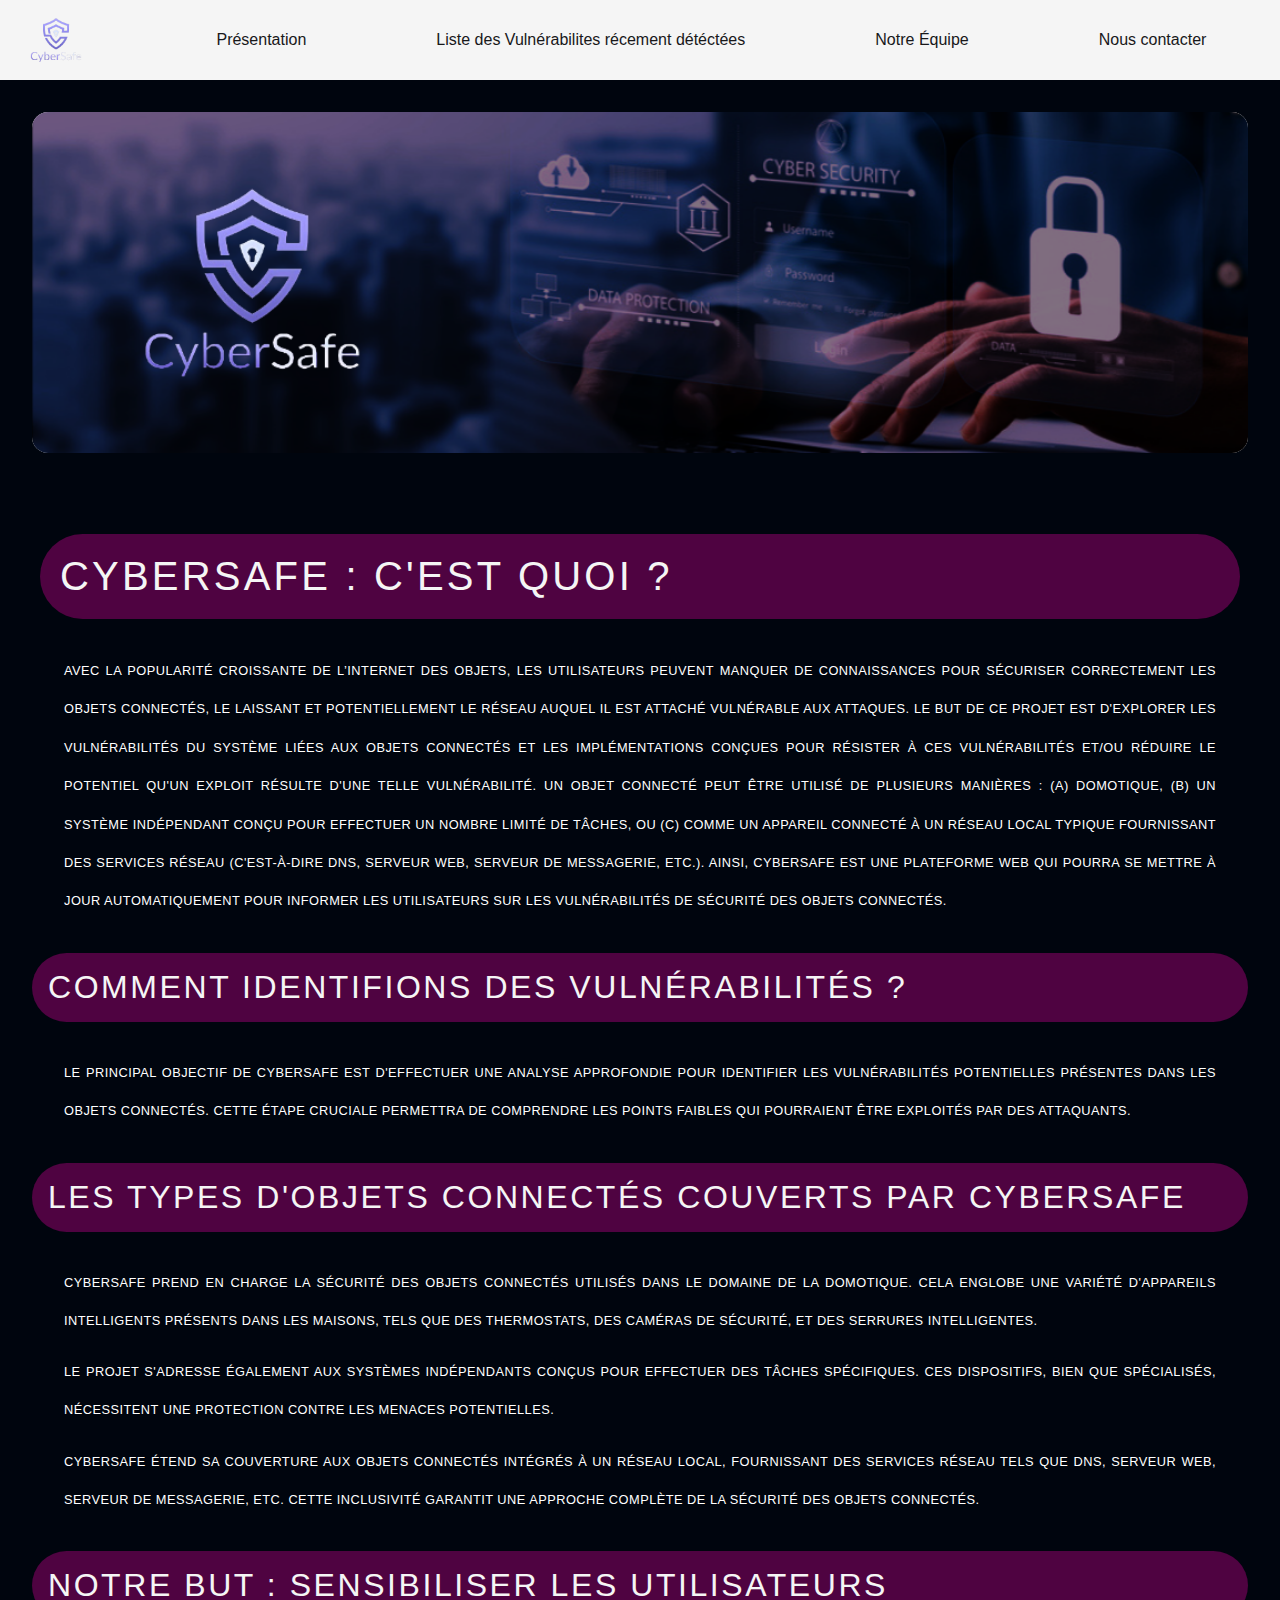
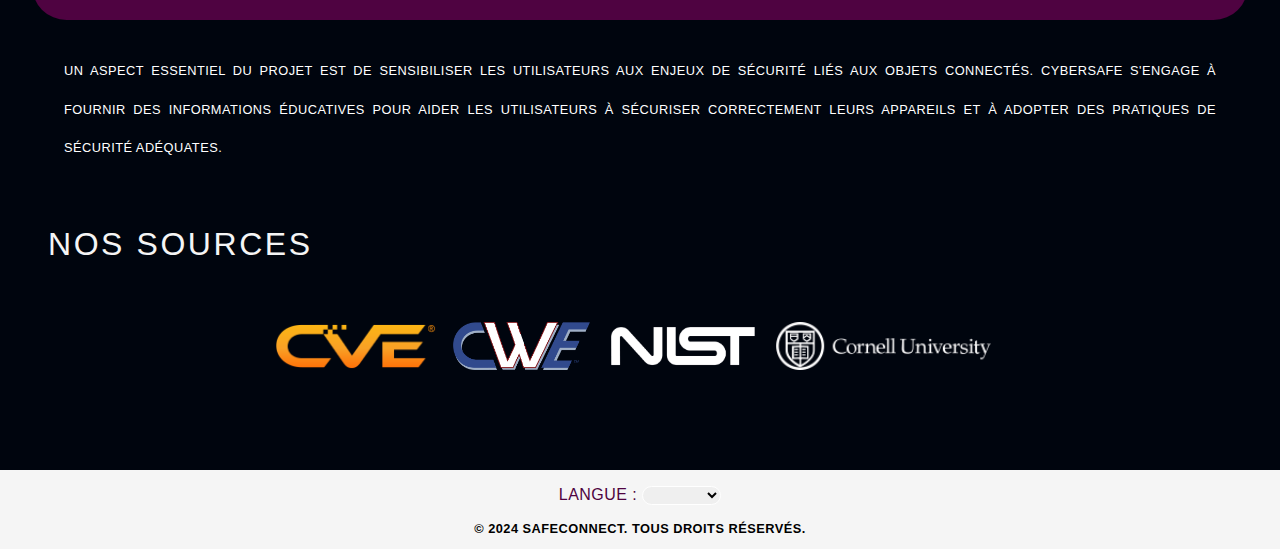
==== index.html @ c070fced "suppresion css inutile et MAJ css et paragraphes tab" ====
<!DOCTYPE html>
<html lang="en">
<head>
    <meta charset="UTF-8">
    <meta name="viewport" content="width=device-width, initial-scale=1.0">
    <link rel="stylesheet" href="index.css">
    <link rel="stylesheet" href="https://cdnjs.cloudflare.com/ajax/libs/font-awesome/4.7.0/css/font-awesome.min.css">
    <link rel="icon" href="Photos/logo.png" type="image/png">
    <title>CyberSafe</title>
</head>
<body>
    <div class="up">
        <div class="menu">
            <img src="Photos/logo.png" alt="Logo">
            <button onclick="toggleTeamInfo('presentation')"><span class="text">Présentation</span><span>Presentation</span></button>
            <button onclick="toggleTeamInfo('tableau')"><span class="text">Liste des Vulnérabilites récement détéctées</span><span>Liste des Vulnérabilites récement détéctées</span></button>
            <button onclick="toggleTeamInfo('teamInfo')"><span class="text">Notre Équipe</span><span>Notre Équipe</span></button>
            <button onclick="toggleTeamInfo('contact')"><span class="text">Nous contacter</span><span>Nous contacter</span></button>
        </div>
        <div class="logo">
            <img src="Photos/head.png" alt="Logo">
        </div>
    </div>
    <div class="center">
        <div id="presentation" class="presentation-container">
            <!-- Affichage de la page principale presentant le projet -->
        </div>
        <div id="tableau" class="tableau-container">
            <table id="vulnerabilityTable"></table>
            <!-- Affichage de notre tableau -->
            <script src="js/recupData.js"></script>
        </div>
        <div id="teamInfo" class="team-info-container">
            <!-- Affichage de notre equipe -->
        </div>
        <div id="contact" class="contact-container">
            <!-- Affichage de notre equipe -->
        </div>
    </div>
    <div class="down">
        <div class="language">
            <label for="selectLanguage">Langue :</label>
            <select id="selectLanguage" onchange="selectLanguage()">
                <option value="FR" selected>French</option>
                <option value="EN">English</option>
                <option value="SP">Spanish</option>
                <option value="DE">German</option>
                <option value="CS">Czech</option>
                <option value="DA">Danish</option>
                <option value="NL">Dutch</option>
                <option value="ET">Estonian</option>
                <option value="BG">Bulgarian</option>
                <option value="RU">Russian</option>
                <option value="SV">Swedish</option>
                <option value="KO">Korean</option>
                <option value="ZH">Chinese</option>
                <option value="UK">Ukrainian</option>
            </select>
        </div>
        <p><strong>&copy; 2024 SafeConnect. Tous droits réservés.</p>
    </div>
    <script src="js/index.js"></script>
</body>
</html>
---- index.css ----
body {
    margin: 0;
    padding: 0;
    font-family: 'Arial', sans-serif;
    display: flex;
    flex-direction: column;
    justify-content: flex-start;
    align-items: center;
    min-height: 100vh;
    height: 100%;
    background-color: rgb(0, 5, 14);
    letter-spacing: 0.03em;
    text-transform: uppercase;
    width: 100%;
}

html{
    animation: fadeIn 1.5s ease-in-out forwards;
    width: 100%;
}

.bold-text {
    font-weight: bold;
}

button {
    padding: 0.6em 0.6em;
    font-size: 1em;
    cursor: pointer;
    background-color: #4f0341;
    color: #fff;
    border: none;
    border-radius: 5px;
    transition: background-color 0.3s ease;
    margin-left: 1em;
}

button:hover {
    background-color: #4f0341;
    color: white;
    border-radius: 0;
}

button:active {
    background-color: #4CAF50;
    color: white;
}

@keyframes fadeIn {
    from {
        opacity: 0;
    }
    to {
        opacity: 1;
    }
}

@keyframes glisse {
    from {
        left: -15em;
    }
    to {
        left: 0;
    }
}

.fade-in {
    animation: fadeIn 1s ease-out forwards;
}

.center {
    margin-top: 1em;
    margin-bottom: 3em; 
}
.up, .center, .down {
    text-align: center;
    width: 100%;
}

.down{
    background-color: whitesmoke;
    
}

.down > p {
    font-size: 0.8em;
    color: black;
}

.language{
    margin-top: 1em;
    margin-bottom: 1em;
    color: #4f0341;
}

.language select{
    border-radius: 1em;
    font-family: 0.5em;
    border-color: white;
    

}

.language select:hover{
    border-radius: 1em;
    font-family: 0.5em;
    border-color: #4f0341;

}

.logo >img{
    margin: 2em 1em 2em 1em;
    background-color: whitesmoke;
    border-radius: 1rem;
    width: 100%;
}

.logo{
    margin-left: 1em;
    margin-right: 1em;
    display: flex;
    align-items:center;
    justify-content: space-between;
    border-radius: 1em;
}

@media screen and (max-width: 900px) {

    body{
        justify-content: center;
    }

    .up{
        display: flex;
        flex-direction: column;
        align-items: center;
        margin-bottom: 2em;
    }

    .logo >img{
        margin: 1em 0 2em 0;
        background-color: whitesmoke;
        border-radius: 1rem;
        width: 100%;
    }

    .logo{margin: 0}


    .down > p {
        font-size: 0.5em;
        color: black;
    }

    .language{
        font-size: 0.5em;
    }
}


/*---------------------------------------------- PRESENTATION ----------------------------------------------------------------------*/

.presentation-container{
    margin-bottom: 3em;
}

.presentation-container > h2,h3 {
    background-color: #4f0341;
    border-radius: 1.5em;
    padding: 0.5em;
    margin-right: 1em;
    font-size: 2.5em;
    letter-spacing: 0.08em;
    font-weight: 100;
    margin-left: 1em;
    color: whitesmoke;
    text-align: left; 
}

.presentation-container > h3 {
    font-size: 2em;
}

.presentation-container > h4 {
    border-radius: 1.5em;
    padding: 0.5em;
    margin-right: 1em;
    font-size: 2em;
    letter-spacing: 0.08em;
    font-weight: 100;
    margin-left: 1em;
    color: whitesmoke;
    text-align: left; 
}

.presentation-container > img {
    height: 3em;
    width: auto;
    margin-right: 1em;
}

.presentation-container > p {
    margin-left: 5em;
    margin-right: 5em;
    text-align: justify; 
    line-height: 3;
}

p {
    font-size: 0.8em;
    color: white;
}

@media screen and (max-width: 900px) {
    .contact-text{
        display:flex;
        flex-direction: column;
    }

    .presentation-container > h2 {
        padding: 0.7em;
        font-size: 1.5em;
    }

    .presentation-container > h3 {
        padding: 0.7em;
        font-size: 1.1em;
    }

    .presentation-container > h4 {
        padding: 0.7em;
        font-size: 0.8em;
        background-color: #4f0341;
        border-radius: 1.5em;
    }

    .presentation-container > img {
        height: 1.5em;
        width: auto;
        margin-right: 1em;
        margin-bottom: 1em;
    }

    p {
        font-size: 0.5em;
        color: white;
    }

    .team-info-container > h2 {
        font-size: 0.5em;
    }

}

/*------------------------------------------------------------- MENU ------------------------------------------------------------------*/

.menu{
    background: whitesmoke;
    display: flex;
    align-items:center;
    justify-content: space-between;
    padding-left: 1em;
    padding-right: 4em;
}

.menu >img {
    height: 5em;
}

.menu > button {
    position: relative;
    overflow: hidden;
    color: #18181a;
    cursor: pointer;
    background: whitesmoke;
    user-select: none;
    -webkit-user-select: none;
    touch-action: manipulation;
    height: 5em;
    border-radius: 0;
  }
  
  .menu > button span:first-child {
    position: relative;
    transition: color 600ms cubic-bezier(0.48, 0, 0.12, 1);
    z-index: 10;
  }
  
  .menu > button span:last-child {
    color: whitesmoke;
    display: block;
    position: absolute;
    bottom: 0;
    transition: all 500ms cubic-bezier(0.48, 0, 0.12, 1);
    z-index: 100;
    opacity: 0;
    top: 50%;
    left: 50%;
    transform: translateY(225%) translateX(-50%);
  }
  
  .menu > button:hover {
      background-color: whitesmoke;
      color: black;
  }
  .menu > button:after {
    content: "";
    position: absolute;
    bottom: -50%;
    left: 0;
    width: 100%;
    height: 5em;
    background-color: #4f0341;
    color: whitesmoke;
    transform-origin: bottom center;
    transition: transform 600ms cubic-bezier(0.48, 0, 0.12, 1);
    transform: skewY(9.3deg) scaleY(0);
    z-index: 50;
  }
  
  .menu > button:hover:after {
    transform-origin: bottom center;
    transform: skewY(9.3deg) scaleY(2);
  }
  
  .menu > button:hover span:last-child {
    transform: translateX(-50%) translateY(-25%);
    opacity: 1;
    transition: all 900ms cubic-bezier(0.48, 0, 0.12, 1);
}

@media screen and (max-width: 900px) {
    .menu {
        display: flex;
        flex-direction: column;
        align-items: center;
        padding-left: 0;
        padding-right: 0;
        padding-bottom: 1em;
        text-align: center;
        width: 100%;
        padding-bottom: 0.5em;
    }

    .menu > button {
        padding-left: 0;
        padding-right: 0;
        width: 100%;
        margin-left: 0;
    }
}

/*----------------------------------------- NOTRE EQUIPE ------------------------------------------------------*/

.membres-team-info {
    display: flex;
    flex-wrap: wrap;
    width: 100%;
    margin-left: 2em;
    margin-right: 2em;
  }

  .team-info-container {
    display: flex;
    flex-direction: column;
    justify-content: flex-start;
    align-items: center;
    width: 100%;
  }

  .team-info-container > h2 {
    font-size: 2.5em;
    letter-spacing: 0.08em;
    font-weight: 100;
    color: whitesmoke;
    text-align: left; 
}

  .team-info {
    display: flex;
    margin-left: 0.5em;
    margin-right: 0.5em;
    margin-top: 3em;
    flex-direction: column;
    align-items: center;
    text-align: center;
    position: relative;
    background-color: #4f0341;
    padding : 1em;
    border-radius: 1em;
    min-width: 25%;
    width: 30%;
  }

  .team-info:nth-child(even) {
    background-color: rgb(0, 5, 50); /* Couleur de fond pour les éléments pairs */
  }

  .team-info > a {
    margin-top: 1em;
    margin-bottom: 1em;
  }

  .team-info img {
    width: 6em;
    height: 6em; 
    border-radius: 50%;
    margin-top: 1em;
    margin-bottom: 0.5em;
    box-shadow: 0 0 0 0.5em #4f0341, 0 0 0 0.6em whitesmoke;
  }
  .team-info:nth-child(even) img {
    box-shadow: 0 0 0 0.5em rgb(0, 5, 50), 0 0 0 0.6em whitesmoke;
  }

  .team-info-text {
    margin: 0 1em 1em 1em;
    color: white;
    width: 100%;
  }

  .fa {
    margin: 0 5px;
  }

  .networks i {
    font-size: 2em;
    color:whitesmoke;
}

@media screen and (max-width: 900px) {
    .membres-team-info {
        margin: 0;
        align-items: center;
        width: 100%;
    }

    .team-info{
        width: 40%;
        padding: 0.5em;
    }

    .team-info-container > h2 {
        font-size: 1.5em;
    }
    .team-info-text > h4 {
        font-size: 0.7em;
    }

    .team-info img {
        width: 3em;
        height: 3em; 
        box-shadow: 0 0 0 0.3em #4f0341, 0 0 0 0.4em whitesmoke;
      }
    
    .team-info:nth-child(even) img {
        box-shadow: 0 0 0 0.3em rgb(0, 5, 50), 0 0 0 0.4em whitesmoke;
    }

    .networks i {
        font-size: 1em;
    }

}

/*-------------------------------------- TABLEAU --------------------------------------------------*/


.tableContainer{
    top :0;
    display: flex;
    justify-content: space-between;
    border-radius: 1em;
    
    width: 100%;
    margin-bottom: 5em;
}

.tableau-container > label{
    color: whitesmoke;
}

.vulnerabilityTable {
    max-height: 100%;
    padding: 1em;
    overflow-x:auto;
    margin-right: 4em;
}

table {
    border-collapse: collapse;
}

.research{
    color:whitesmoke;
}

thead{
    width: 50%;
}
table, td {
    width: 100%;
    border-radius: 0.3em;
    padding: 25px 30px;
    height: 1em;
    top:0;
    border-collapse: collapse;
}

td {
    padding: 1em;
}

tr{
    color:black;
    box-shadow: 0px 0px 9px 0px rgba(0,0,0,0.1);
    background-color: #ffffff;
    flex-basis: 10%;
    font-size: 0.7em;
}

tr:nth-child(even){background-color: #f2f2f2}

tr:hover {background-color: #4f0341;color: whitesmoke;}

tr:first-child {
    background-color: rgb(0, 5, 50);
    font-size: 1em;
    color: white;
}

input{
    padding: 1em; border: 2px solid #ccc; border-radius: 1em; width: 15em; height: 0.4em;
}

.info {
    display: flex;
    flex-direction: column;
    align-items: center;
    gap:0.5em;
    margin: 2em 2em 2em 2em;
    background-color: #4f0341;
    padding: 1em;
    border-radius: 1em;
    transition: background-color 0.5s ease;
}

.info:hover{
    background-color: #4CAF50;
}

.info i {
    font-size: 3em;
    color: white;
}
.info > i {
    display: flex;
    flex-direction: row;
    cursor: pointer;
}

.info p {
    color: white;
    margin: 0;
}


/*---------------------------------------- NOUS CONTACTER -----------------------------------------------------------*/

.contact-container{
    display: flex;
    flex-direction: column;
    align-items: center;
    width: 100%;
}

.contact-container > h2 {
    font-size: 2em;
    font-style: italic;
    color: whitesmoke;
}

.contact-text{
    display: flex;
}

@media screen and (max-width: 900px) {
    .contact-container{
        margin: 0;
    }
    .contact-container > h2 {
        font-size: 1em;
        margin-left: 2em;
        margin-right: 2em;
    }
    .contact-text{
        display: flex;
        flex-wrap:wrap;
        flex-direction: row;
        align-items: center;
    }

    .info {
        margin:0.5em 0.5em 0.5em 0.5em;
        padding: 0.6em;
        gap: 0.1em;
    }
    .info i {
        font-size: 2em;
    }
}


.menu3 {
    position: relative;
    bottom: 0;
    width: 15em; 
    height: auto;
    background-color: rgb(0, 5, 50);
    border-radius: 1em;
    animation: glisse 1s ease-out forwards;
}



.menu3 ul {
    list-style: none;
    padding: 1em;
    overflow: visible;
    width: 12em; 
}

.menu3 ul li {
    margin-bottom: 0.5em;
    border: 1px solid #ccc;
    border-radius: 1em;
    background-color: #4f0341;
}

.menu3 ul li a {
    display: block;
    color: white; 
    text-decoration: none;
    padding: 1em;
}

.menu3 ul li a:hover {
    background-color: #4CAF50;
    cursor: text;
    border-radius: 1em;
}
.submenu3 {
    display: none;
    position: absolute;
    top: 0;
    left: 12em;
    background-color: rgb(0, 5, 50);
    border-radius: 1em;
    z-index: 9999;
    animation: fadeIn 0.4s ease-out forwards;
}

.submenu3 > .menu3 ul {
    background-color: red;
}


.submenu3 li {
    padding: 1em;
    color: white;
}

.menu3 li {
    position: relative;
}

.menu3 li:hover .submenu3 {
    display: block;
}

.submenu3 li:hover {
    background-color: #4CAF50; 
    cursor: pointer;
}
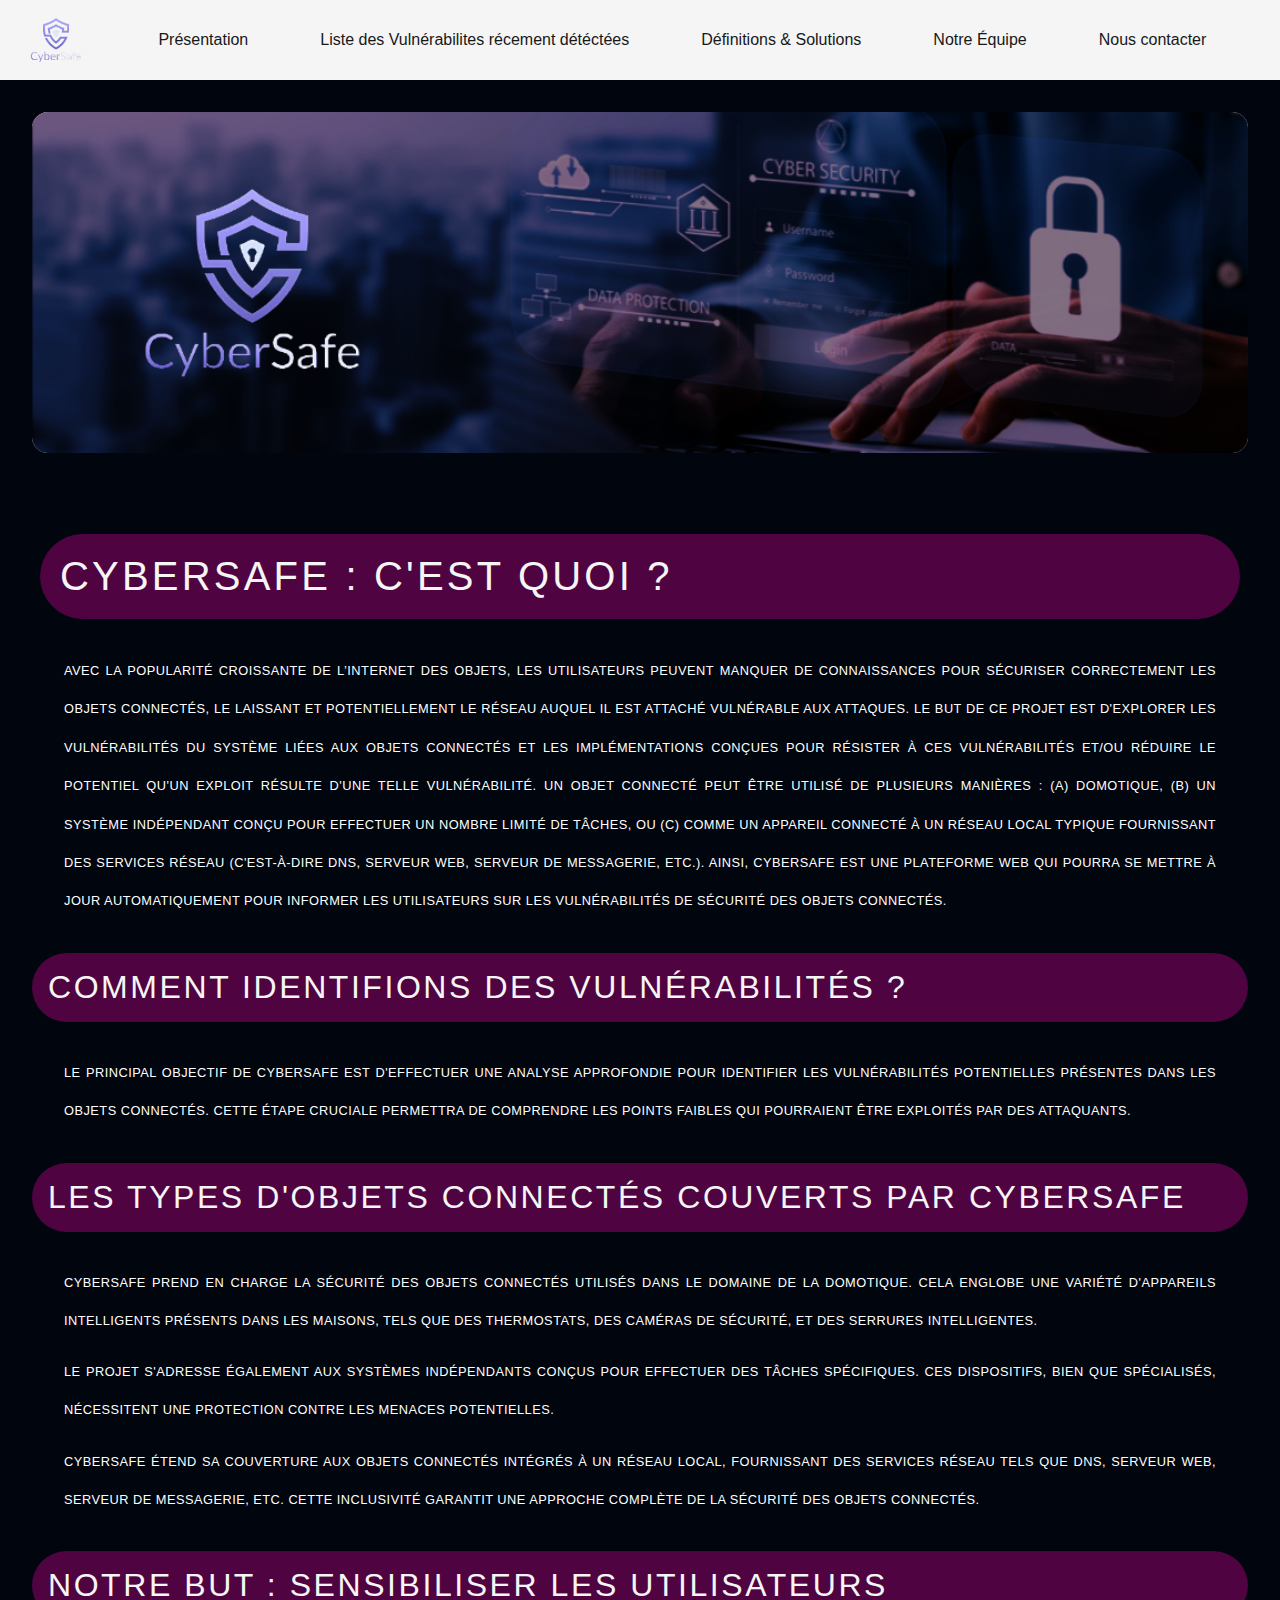
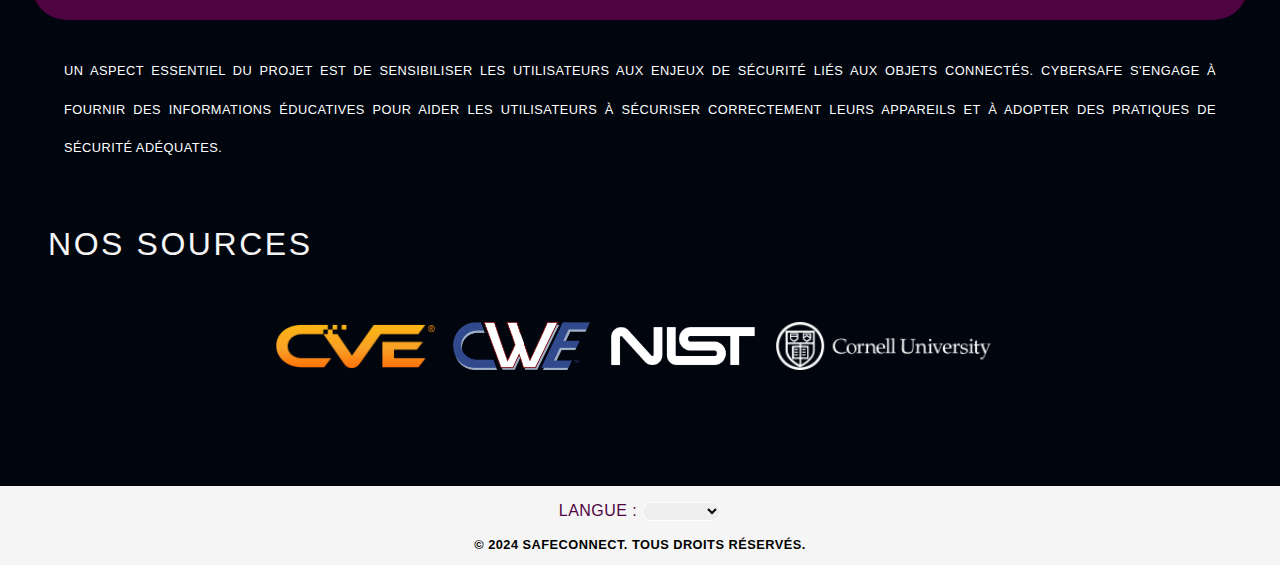
==== commit 5274cde7: "ajout des definitions/solutions" ====
--- a/index.html
+++ b/index.html
@@ -14,6 +14,7 @@
             <img src="Photos/logo.png" alt="Logo">
             <button onclick="toggleTeamInfo('presentation')"><span class="text">Présentation</span><span>Presentation</span></button>
             <button onclick="toggleTeamInfo('tableau')"><span class="text">Liste des Vulnérabilites récement détéctées</span><span>Liste des Vulnérabilites récement détéctées</span></button>
+            <button onclick="toggleTeamInfo('definitions')"><span class="text">Définitions & Solutions</span><span>Définitions & Solutions</span></button>
             <button onclick="toggleTeamInfo('teamInfo')"><span class="text">Notre Équipe</span><span>Notre Équipe</span></button>
             <button onclick="toggleTeamInfo('contact')"><span class="text">Nous contacter</span><span>Nous contacter</span></button>
         </div>
@@ -30,6 +31,10 @@
             <!-- Affichage de notre tableau -->
             <script src="js/recupData.js"></script>
         </div>
+        <div id="definitions" class="definitions-container">
+            <table id="defTable"></table>
+            <!-- Affichage de définitions importantes et des solutions -->
+        </div> 
         <div id="teamInfo" class="team-info-container">
             <!-- Affichage de notre equipe -->
         </div>
--- a/index.css
+++ b/index.css
@@ -471,7 +471,7 @@
     display: flex;
     justify-content: space-between;
     border-radius: 1em;
-    
+    margin-left: 2em;
     width: 100%;
     margin-bottom: 5em;
 }
@@ -681,4 +681,43 @@
 .submenu3 li:hover {
     background-color: #4CAF50; 
     cursor: pointer;
-}+}
+
+/*---------------------------------------- Definitions -----------------------------------------------------------*/
+
+
+.definitions-container {
+    display: flex;
+    flex-direction: column;
+    justify-content: flex-start;
+    align-items: center;
+    width: 100%;
+}
+
+#definitionsTableContainer {
+    position: relative;
+    width: 100%; /* Ajustez en fonction de vos besoins */
+    max-width: 1400px; /* Ajustez en fonction de vos besoins */
+    margin: 0 auto; /* Centre le tableau horizontalement */
+}
+
+.defTable {
+    width: 100%; /* Set the width to 100% */
+    overflow-x: auto; 
+    overflow-y: visible;
+}
+
+.defTable th, .defTable td {
+    box-sizing: border-box; /* Include padding and border in the width */
+    padding: 8px; /* Adjust padding based on your design */
+    text-align: left; /* Align text as needed */
+}
+
+.defTable th:first-child, .defTable td:first-child {
+    width: 20%; /* Adjust the width for the first column */
+}
+
+.defTable th:not(:first-child), .defTable td:not(:first-child) {
+    width: 40%; /* Adjust the width for the remaining columns */
+}
+
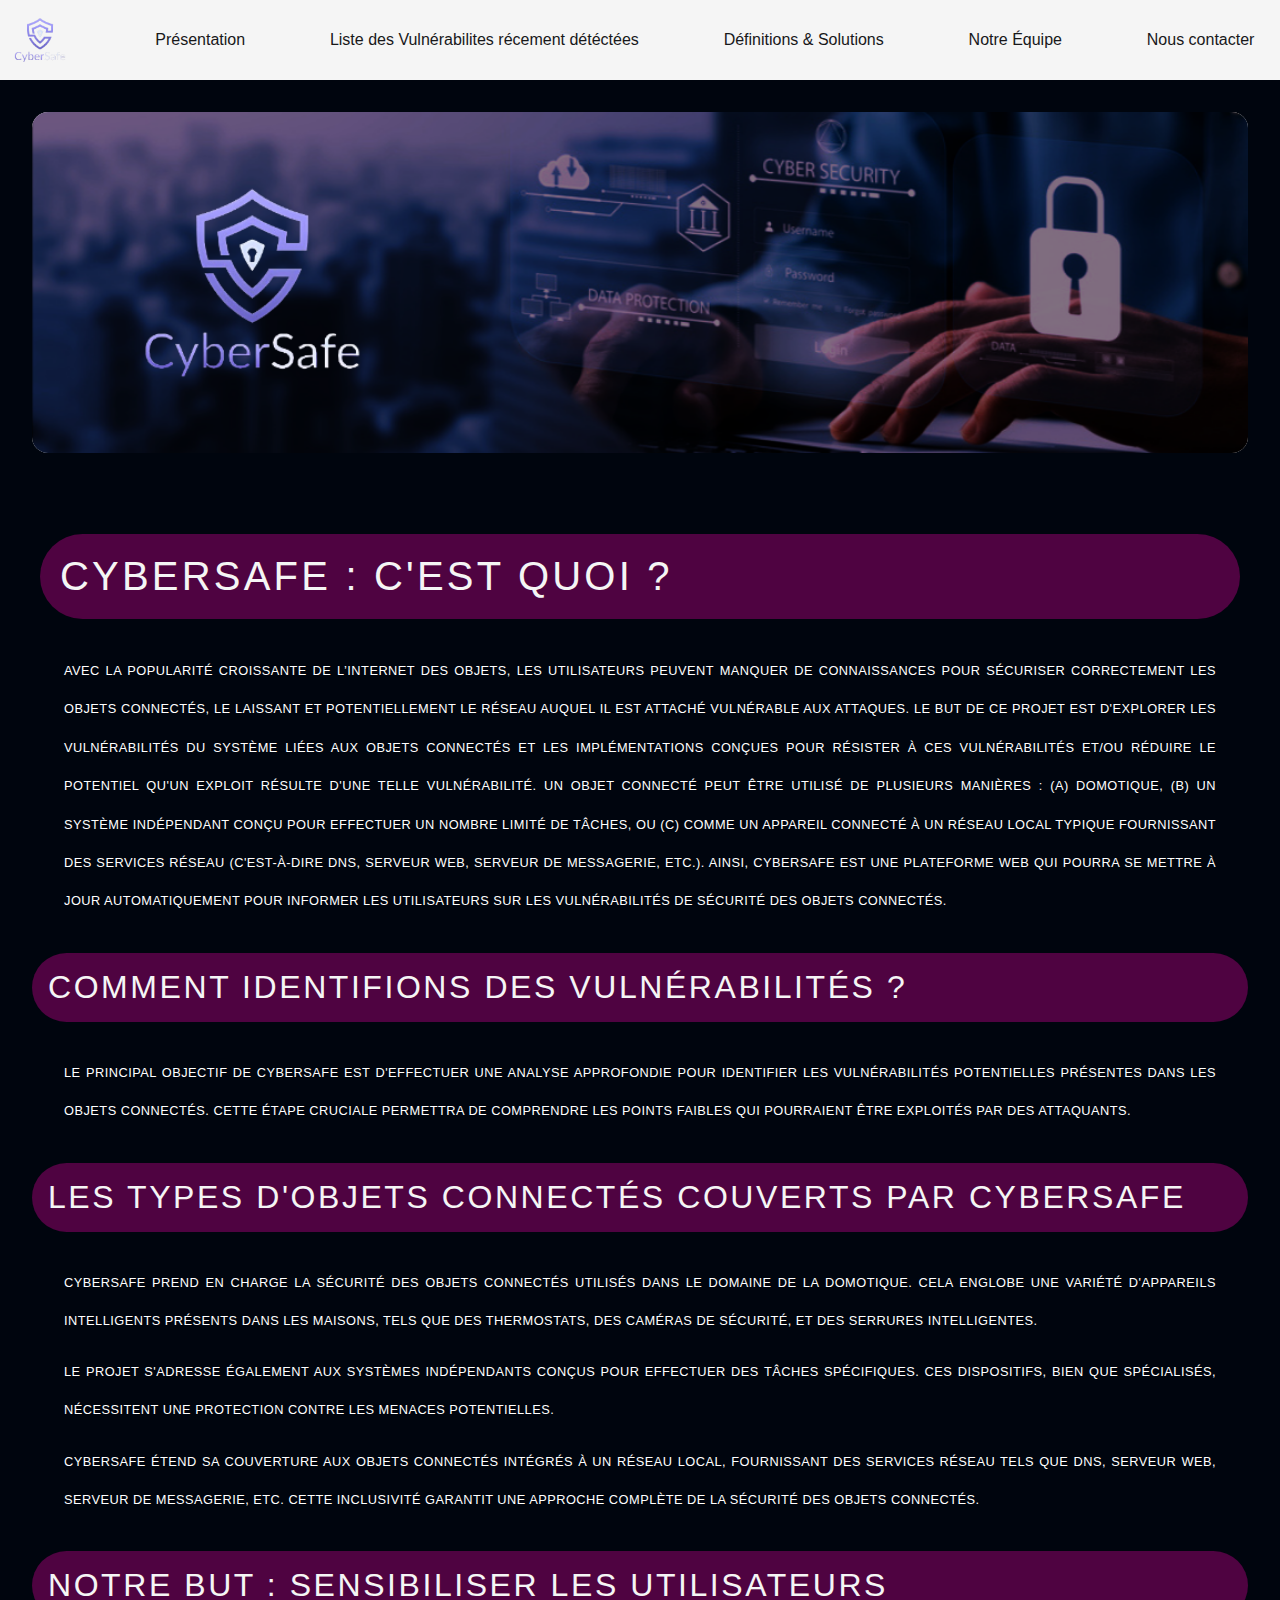
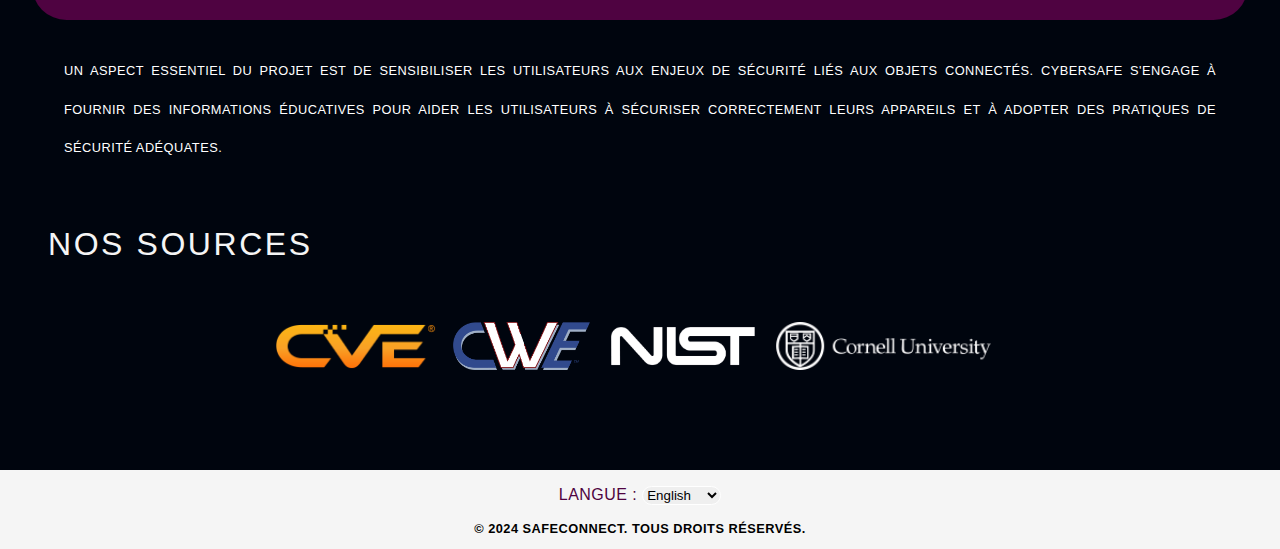
==== commit 89147bd4: "Traduction du tableau et ajustements" ====
--- a/index.html
+++ b/index.html
@@ -46,9 +46,9 @@
         <div class="language">
             <label for="selectLanguage">Langue :</label>
             <select id="selectLanguage" onchange="selectLanguage()">
-                <option value="FR" selected>French</option>
-                <option value="EN">English</option>
-                <option value="SP">Spanish</option>
+                <option value="FR">French</option>
+                <option value="EN" selected>English</option>
+                <option value="ES">Spanish</option>
                 <option value="DE">German</option>
                 <option value="CS">Czech</option>
                 <option value="DA">Danish</option>
--- a/index.css
+++ b/index.css
@@ -14,6 +14,9 @@
     width: 100%;
 }
 
+.opacity0 {
+    opacity: 0;
+}
 html{
     animation: fadeIn 1.5s ease-in-out forwards;
     width: 100%;
@@ -27,7 +30,7 @@
     padding: 0.6em 0.6em;
     font-size: 1em;
     cursor: pointer;
-    background-color: #4f0341;
+    background-color: rgb(0, 5, 14);
     color: #fff;
     border: none;
     border-radius: 5px;
@@ -38,7 +41,7 @@
 button:hover {
     background-color: #4f0341;
     color: white;
-    border-radius: 0;
+    border-radius: 1em;
 }
 
 button:active {
@@ -97,15 +100,19 @@
     border-radius: 1em;
     font-family: 0.5em;
     border-color: white;
-    
-
+}
+
+.language label{
+    font-size: 1em;
 }
 
 .language select:hover{
     border-radius: 1em;
     font-family: 0.5em;
     border-color: #4f0341;
-
+}
+select.flag-select option {
+    font-family: "Segoe UI Emoji", sans-serif;
 }
 
 .logo >img{
@@ -259,8 +266,7 @@
     display: flex;
     align-items:center;
     justify-content: space-between;
-    padding-left: 1em;
-    padding-right: 4em;
+    padding-right: 1em;
 }
 
 .menu >img {
@@ -393,7 +399,7 @@
   }
 
   .team-info:nth-child(even) {
-    background-color: rgb(0, 5, 50); /* Couleur de fond pour les éléments pairs */
+    background-color: rgb(0, 5, 50);
   }
 
   .team-info > a {
@@ -465,14 +471,12 @@
 
 /*-------------------------------------- TABLEAU --------------------------------------------------*/
 
-
 .tableContainer{
     top :0;
     display: flex;
     justify-content: space-between;
     border-radius: 1em;
     margin-left: 2em;
-    width: 100%;
     margin-bottom: 5em;
 }
 
@@ -482,33 +486,46 @@
 
 .vulnerabilityTable {
     max-height: 100%;
-    padding: 1em;
     overflow-x:auto;
     margin-right: 4em;
-}
-
-table {
-    border-collapse: collapse;
+    margin-left: 1em;
 }
 
 .research{
     color:whitesmoke;
+    margin-bottom: 3em;
+}
+
+.research > button{
+    border: 1px solid #ccc;
+    border-radius: 1em;
 }
 
 thead{
     width: 50%;
-}
-table, td {
-    width: 100%;
-    border-radius: 0.3em;
-    padding: 25px 30px;
+    border-radius: 1em;
+}
+table {
+    width: 100%;
+    border-radius: 1em;
     height: 1em;
     top:0;
     border-collapse: collapse;
 }
 
+.large{
+    width: 50%;
+}
+
 td {
-    padding: 1em;
+    width: 10%;
+    border-radius: 0.5em;
+    top:0;
+    border-collapse: collapse;
+}
+
+.header-row > td {
+    padding: 2em;
 }
 
 tr{
@@ -521,10 +538,10 @@
 
 tr:nth-child(even){background-color: #f2f2f2}
 
-tr:hover {background-color: #4f0341;color: whitesmoke;}
+tr:hover {background-color: lightgray;color: black;}
 
 tr:first-child {
-    background-color: rgb(0, 5, 50);
+    background-color: #4f0341;
     font-size: 1em;
     color: white;
 }
@@ -546,7 +563,7 @@
 }
 
 .info:hover{
-    background-color: #4CAF50;
+    background-color: rgb(93, 74, 112);
 }
 
 .info i {
@@ -616,7 +633,7 @@
     bottom: 0;
     width: 15em; 
     height: auto;
-    background-color: rgb(0, 5, 50);
+    background-color: #4f0341;
     border-radius: 1em;
     animation: glisse 1s ease-out forwards;
 }
@@ -634,7 +651,7 @@
     margin-bottom: 0.5em;
     border: 1px solid #ccc;
     border-radius: 1em;
-    background-color: #4f0341;
+    background-color: rgb(131, 125, 223);
 }
 
 .menu3 ul li a {
@@ -649,21 +666,17 @@
     cursor: text;
     border-radius: 1em;
 }
+
 .submenu3 {
     display: none;
     position: absolute;
     top: 0;
     left: 12em;
-    background-color: rgb(0, 5, 50);
+    background-color: #4f0341;
     border-radius: 1em;
     z-index: 9999;
     animation: fadeIn 0.4s ease-out forwards;
 }
-
-.submenu3 > .menu3 ul {
-    background-color: red;
-}
-
 
 .submenu3 li {
     padding: 1em;
@@ -691,33 +704,36 @@
     flex-direction: column;
     justify-content: flex-start;
     align-items: center;
-    width: 100%;
+    
+    padding-left: 2em;
+    padding-right: 2em;
 }
 
 #definitionsTableContainer {
     position: relative;
-    width: 100%; /* Ajustez en fonction de vos besoins */
-    max-width: 1400px; /* Ajustez en fonction de vos besoins */
-    margin: 0 auto; /* Centre le tableau horizontalement */
 }
 
 .defTable {
-    width: 100%; /* Set the width to 100% */
+    margin-top: 5em;
+    width: 100%;
     overflow-x: auto; 
     overflow-y: visible;
 }
 
 .defTable th, .defTable td {
-    box-sizing: border-box; /* Include padding and border in the width */
-    padding: 8px; /* Adjust padding based on your design */
-    text-align: left; /* Align text as needed */
-}
-
-.defTable th:first-child, .defTable td:first-child {
-    width: 20%; /* Adjust the width for the first column */
-}
-
-.defTable th:not(:first-child), .defTable td:not(:first-child) {
-    width: 40%; /* Adjust the width for the remaining columns */
-}
-
+    box-sizing: border-box;
+    padding: 2em; 
+    text-align: left; 
+}
+
+.defTable{
+    border-radius: 1em;
+}
+
+.definitions-container > h2 {
+    font-size: 2.5em;
+    letter-spacing: 0.08em;
+    font-weight: 100;
+    text-align: center;
+    color: whitesmoke;
+}
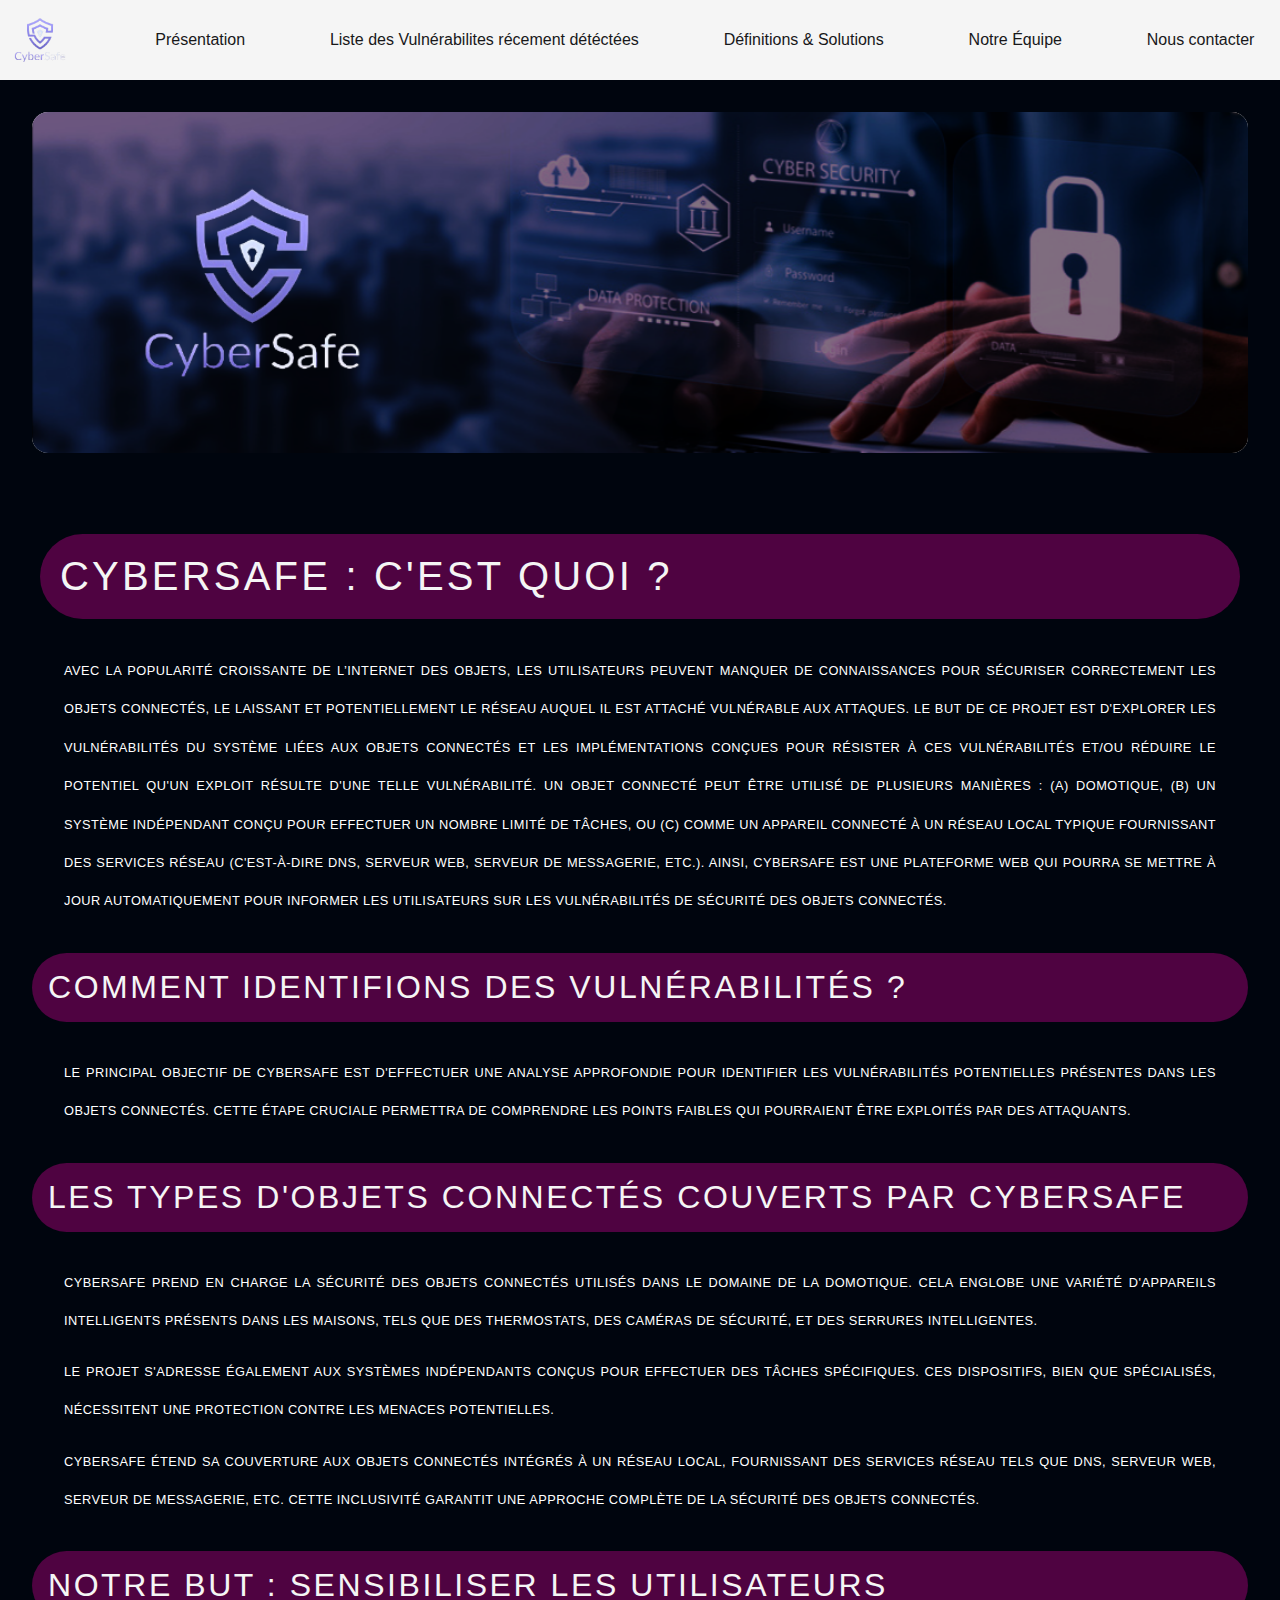
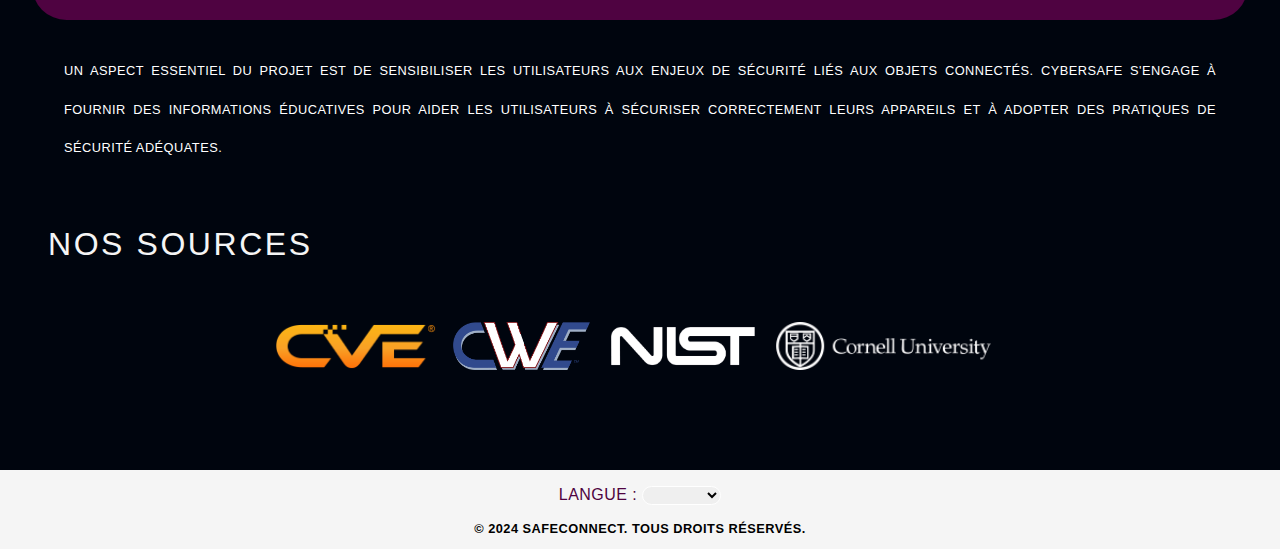
==== commit fd84913b: "Update sans refresh tu tableau" ====
--- a/index.html
+++ b/index.html
@@ -46,8 +46,9 @@
         <div class="language">
             <label for="selectLanguage">Langue :</label>
             <select id="selectLanguage" onchange="selectLanguage()">
+                <option value="RIEN" selected></option>
                 <option value="FR">French</option>
-                <option value="EN" selected>English</option>
+                <option value="EN">English</option>
                 <option value="ES">Spanish</option>
                 <option value="DE">German</option>
                 <option value="CS">Czech</option>
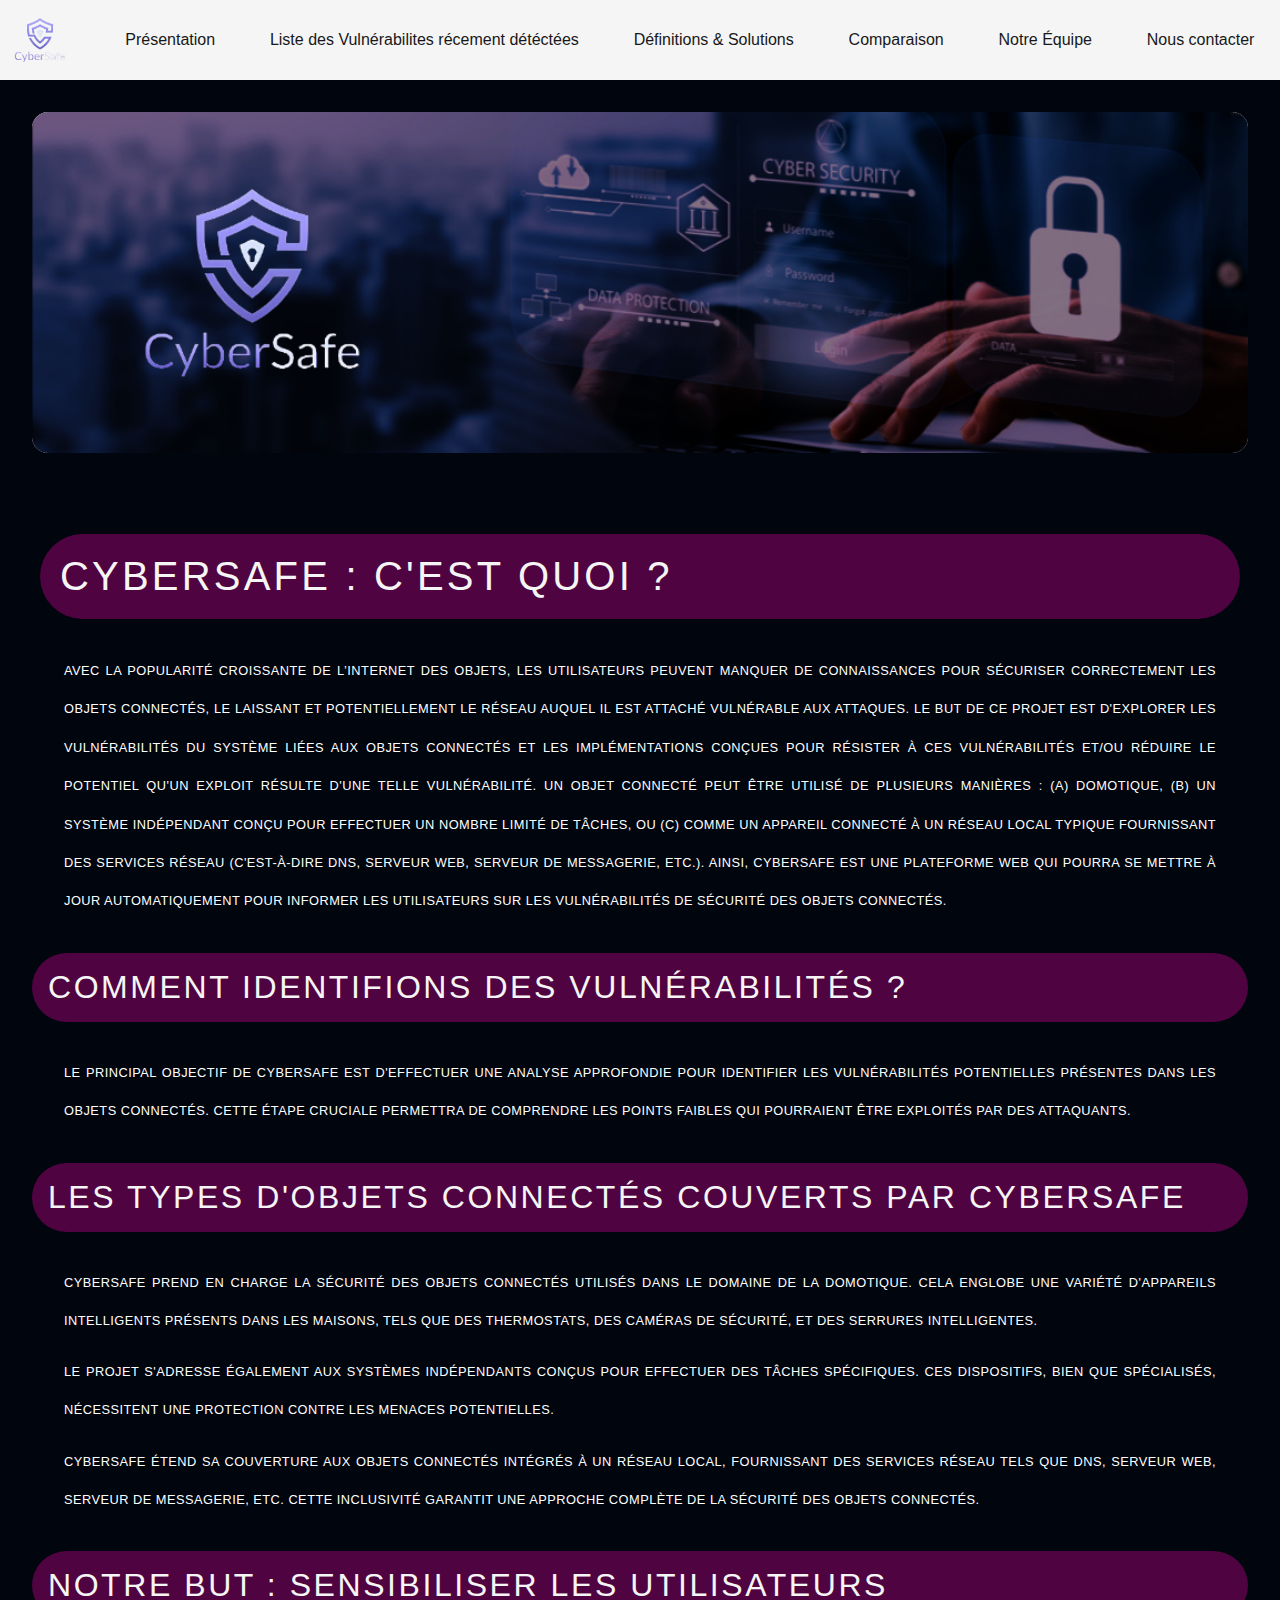
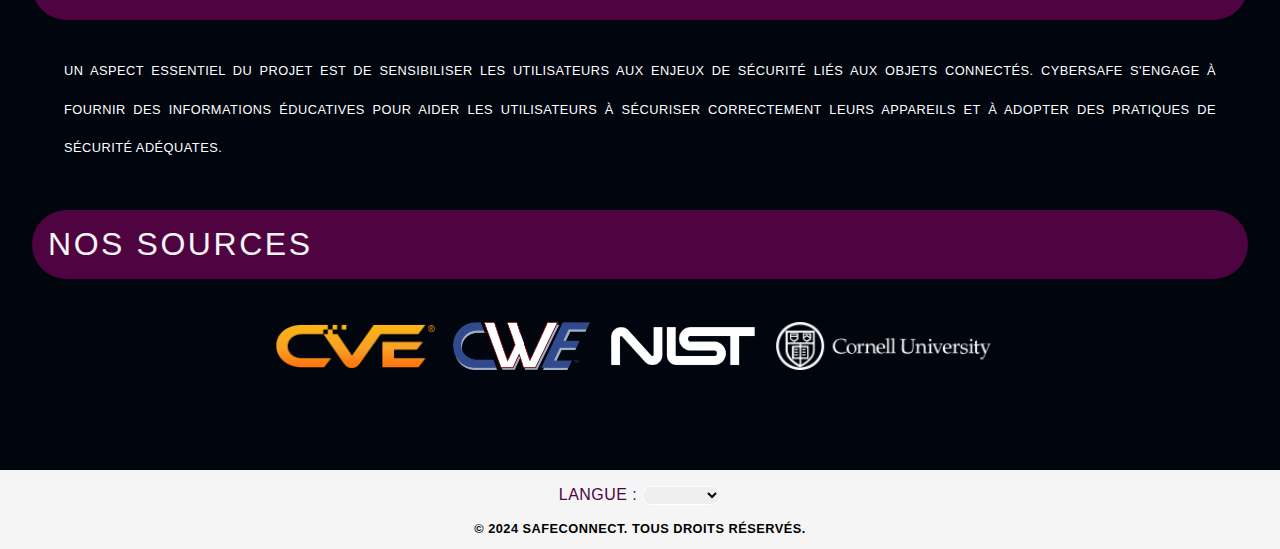
==== commit 5f482b4a: "1ere fonctionnalité supplémentaire ajoutée" ====
--- a/index.html
+++ b/index.html
@@ -15,6 +15,7 @@
             <button onclick="toggleTeamInfo('presentation')"><span class="text">Présentation</span><span>Presentation</span></button>
             <button onclick="toggleTeamInfo('tableau')"><span class="text">Liste des Vulnérabilites récement détéctées</span><span>Liste des Vulnérabilites récement détéctées</span></button>
             <button onclick="toggleTeamInfo('definitions')"><span class="text">Définitions & Solutions</span><span>Définitions & Solutions</span></button>
+            <button onclick="toggleTeamInfo('comparaison')"><span class="text">Comparaison</span><span>Comparaison</span></button>
             <button onclick="toggleTeamInfo('teamInfo')"><span class="text">Notre Équipe</span><span>Notre Équipe</span></button>
             <button onclick="toggleTeamInfo('contact')"><span class="text">Nous contacter</span><span>Nous contacter</span></button>
         </div>
@@ -35,11 +36,15 @@
             <table id="defTable"></table>
             <!-- Affichage de définitions importantes et des solutions -->
         </div> 
+        <div id="comparaison" class="comparaison-container">
+            <table id="compTable"></table>
+            <!-- Affichage des comparaisons de sécurité des marques -->
+        </div>
         <div id="teamInfo" class="team-info-container">
             <!-- Affichage de notre equipe -->
         </div>
         <div id="contact" class="contact-container">
-            <!-- Affichage de notre equipe -->
+            <!-- Affichage de nos contacts -->
         </div>
     </div>
     <div class="down">
--- a/index.css
+++ b/index.css
@@ -171,7 +171,7 @@
     margin-bottom: 3em;
 }
 
-.presentation-container > h2,h3 {
+.presentation-container > h2,h3,h4 {
     background-color: #4f0341;
     border-radius: 1.5em;
     padding: 0.5em;
@@ -737,3 +737,56 @@
     text-align: center;
     color: whitesmoke;
 }
+
+/*---------------------------------------- Comparaison -----------------------------------------------------------*/
+
+
+.comparaison-container {
+    display: flex;
+    flex-direction: column;
+    justify-content: flex-start;
+    align-items: center;
+    
+    padding-left: 2em;
+    padding-right: 2em;
+}
+
+
+#comparaisonTableContainer {
+    position: relative;
+}
+
+.compTable {
+    margin-top: -20em;
+    margin-left: 15em;
+    width: 100%;
+    overflow-x: auto; 
+    overflow-y: visible;
+}
+
+.compTable th, .compTable td {
+    box-sizing: border-box;
+    padding: 2em; 
+    text-align: center;
+}
+
+.compTable {
+    border-radius: 1em;
+}
+
+.comparaison-container > h2 {
+    font-size: 5em;
+    letter-spacing: 0.08em;
+    font-weight: 100;
+    text-align: center;
+    color: whitesmoke;
+}
+
+.filter-text {
+    color: white !important;
+}
+
+.table-image{
+    margin-right: auto;
+    margin-top: 5em;
+}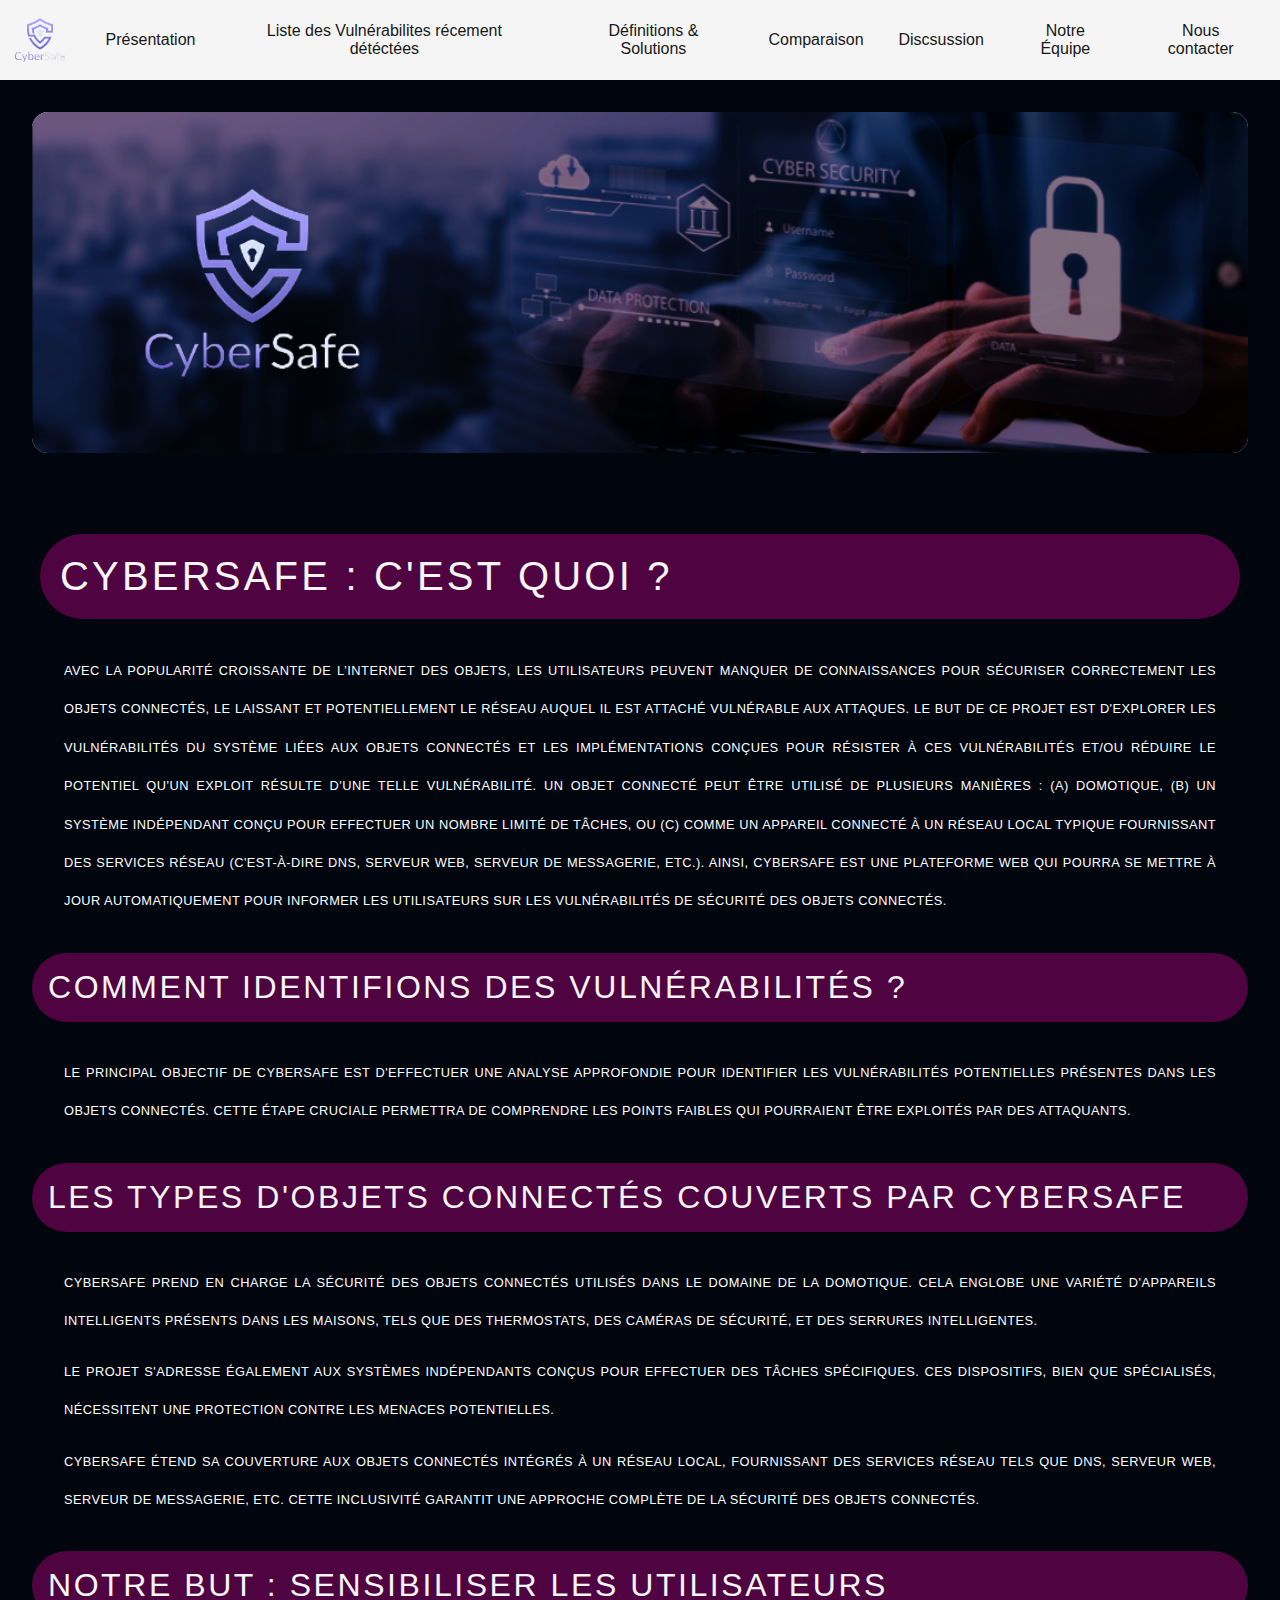
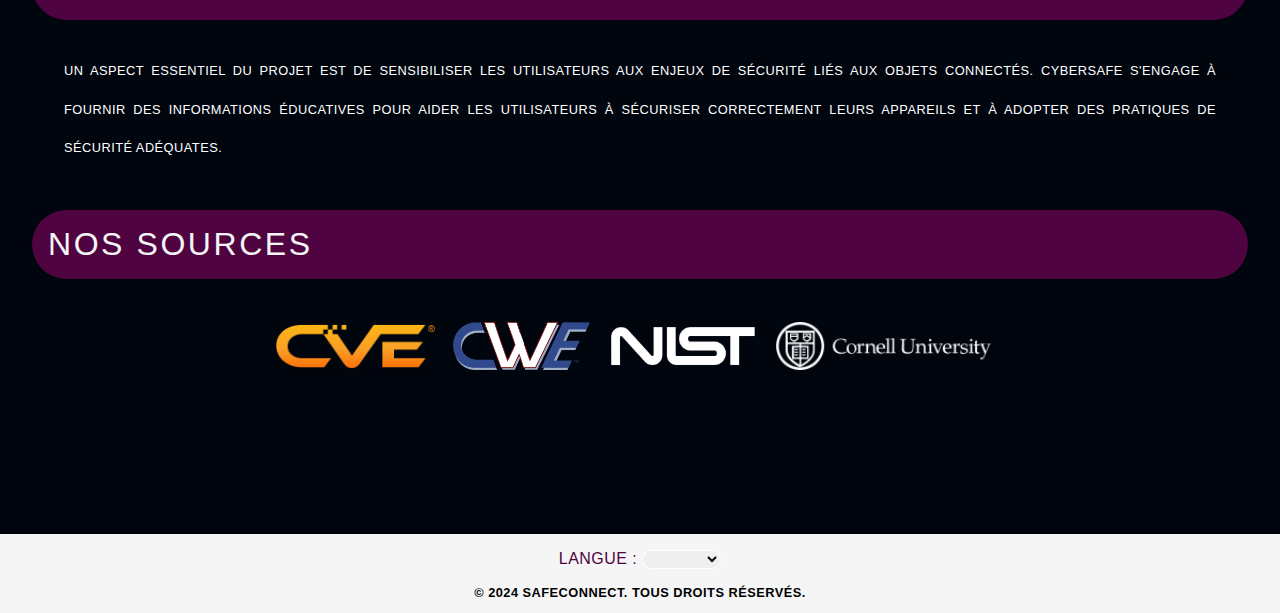
==== commit 12d3340d: "onglet discussion ajouté (vide)" ====
--- a/index.html
+++ b/index.html
@@ -16,6 +16,7 @@
             <button onclick="toggleTeamInfo('tableau')"><span class="text">Liste des Vulnérabilites récement détéctées</span><span>Liste des Vulnérabilites récement détéctées</span></button>
             <button onclick="toggleTeamInfo('definitions')"><span class="text">Définitions & Solutions</span><span>Définitions & Solutions</span></button>
             <button onclick="toggleTeamInfo('comparaison')"><span class="text">Comparaison</span><span>Comparaison</span></button>
+            <button onclick="toggleTeamInfo('discussion')"><span class="text">Discsussion</span><span>Discussion</span></button>
             <button onclick="toggleTeamInfo('teamInfo')"><span class="text">Notre Équipe</span><span>Notre Équipe</span></button>
             <button onclick="toggleTeamInfo('contact')"><span class="text">Nous contacter</span><span>Nous contacter</span></button>
         </div>
@@ -39,6 +40,9 @@
         <div id="comparaison" class="comparaison-container">
             <table id="compTable"></table>
             <!-- Affichage des comparaisons de sécurité des marques -->
+        </div>
+        <div id="discussion" class="discussion-container">
+            <!-- Affichage de'un channel de discussion de cve -->
         </div>
         <div id="teamInfo" class="team-info-container">
             <!-- Affichage de notre equipe -->
--- a/index.css
+++ b/index.css
@@ -789,4 +789,48 @@
 .table-image{
     margin-right: auto;
     margin-top: 5em;
-}+}
+
+/*---------------------------------------- Discussion -----------------------------------------------------------*/
+
+.discussion-container {
+    display: flex;
+    flex-direction: column;
+    justify-content: flex-start;
+    align-items: center;
+    padding: 2em;
+}
+
+.discussion-container > h2 {
+    font-size: 5em;
+    letter-spacing: 0.08em;
+    font-weight: 100;
+    text-align: center;
+    color: whitesmoke;
+}
+
+.discussion-table {
+    margin-top: 2em;
+    width: 80%;
+    overflow-x: auto;
+}
+
+.discussion-table th,
+.discussion-table td {
+    padding: 1em;
+    text-align: center;
+    border: 1px solid #ccc;
+}
+
+.discussion-table th {
+    background-color: #f2f2f2;
+    color: #333;
+}
+
+.discussion-table tr:nth-child(even) {
+    background-color: #f2f2f2;
+}
+
+.discussion-table tr:nth-child(odd) {
+    background-color: #fff;
+}
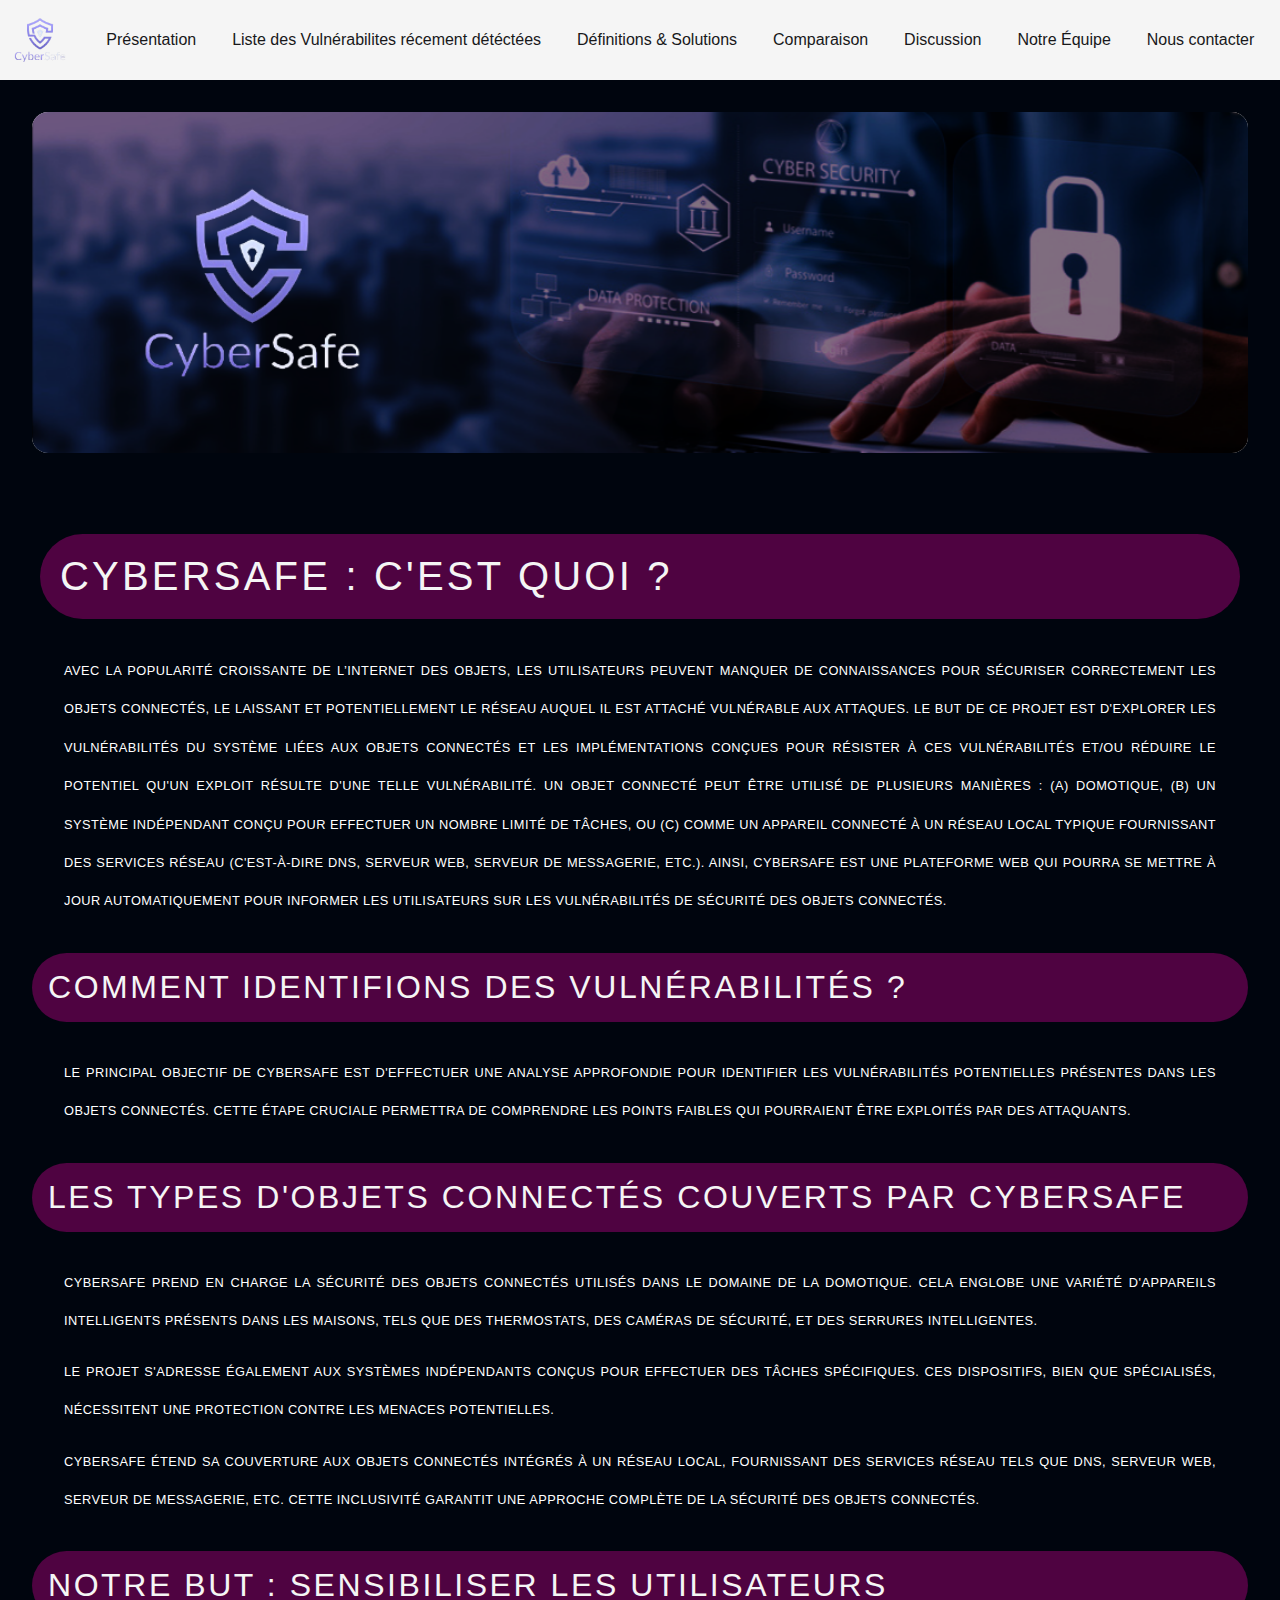
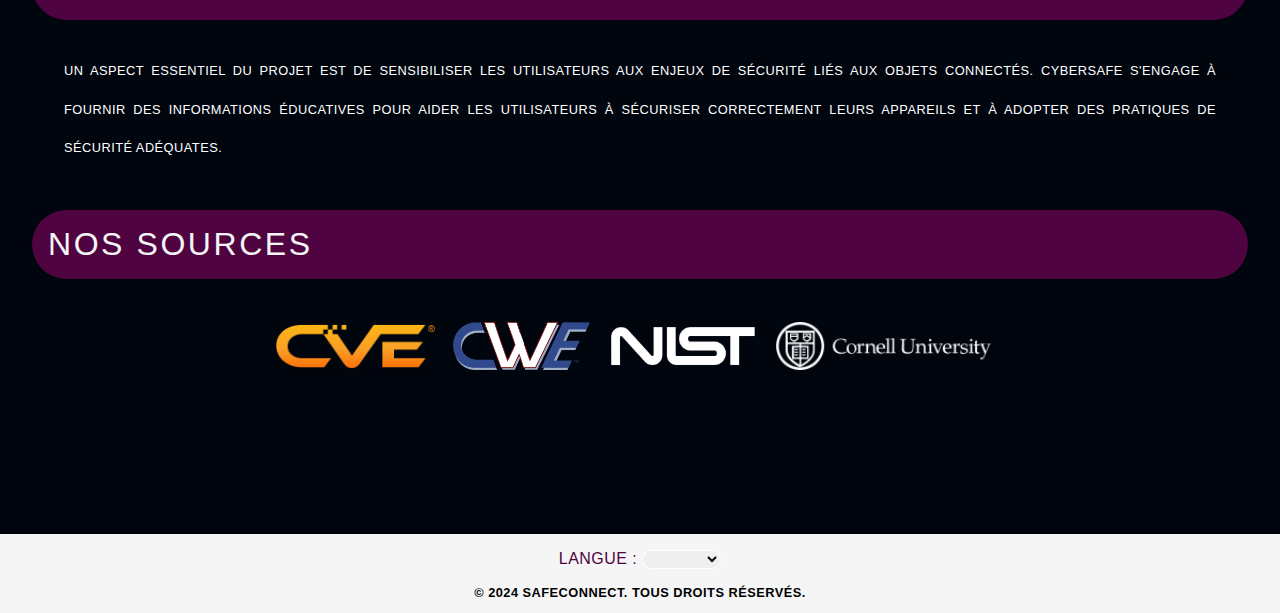
==== commit 187f1631: "Add files via upload" ====
--- a/index.html
+++ b/index.html
@@ -16,7 +16,7 @@
             <button onclick="toggleTeamInfo('tableau')"><span class="text">Liste des Vulnérabilites récement détéctées</span><span>Liste des Vulnérabilites récement détéctées</span></button>
             <button onclick="toggleTeamInfo('definitions')"><span class="text">Définitions & Solutions</span><span>Définitions & Solutions</span></button>
             <button onclick="toggleTeamInfo('comparaison')"><span class="text">Comparaison</span><span>Comparaison</span></button>
-            <button onclick="toggleTeamInfo('discussion')"><span class="text">Discsussion</span><span>Discussion</span></button>
+            <button onclick="toggleTeamInfo('discussion')"><span class="text">Discussion</span><span>Discussion</span></button>
             <button onclick="toggleTeamInfo('teamInfo')"><span class="text">Notre Équipe</span><span>Notre Équipe</span></button>
             <button onclick="toggleTeamInfo('contact')"><span class="text">Nous contacter</span><span>Nous contacter</span></button>
         </div>
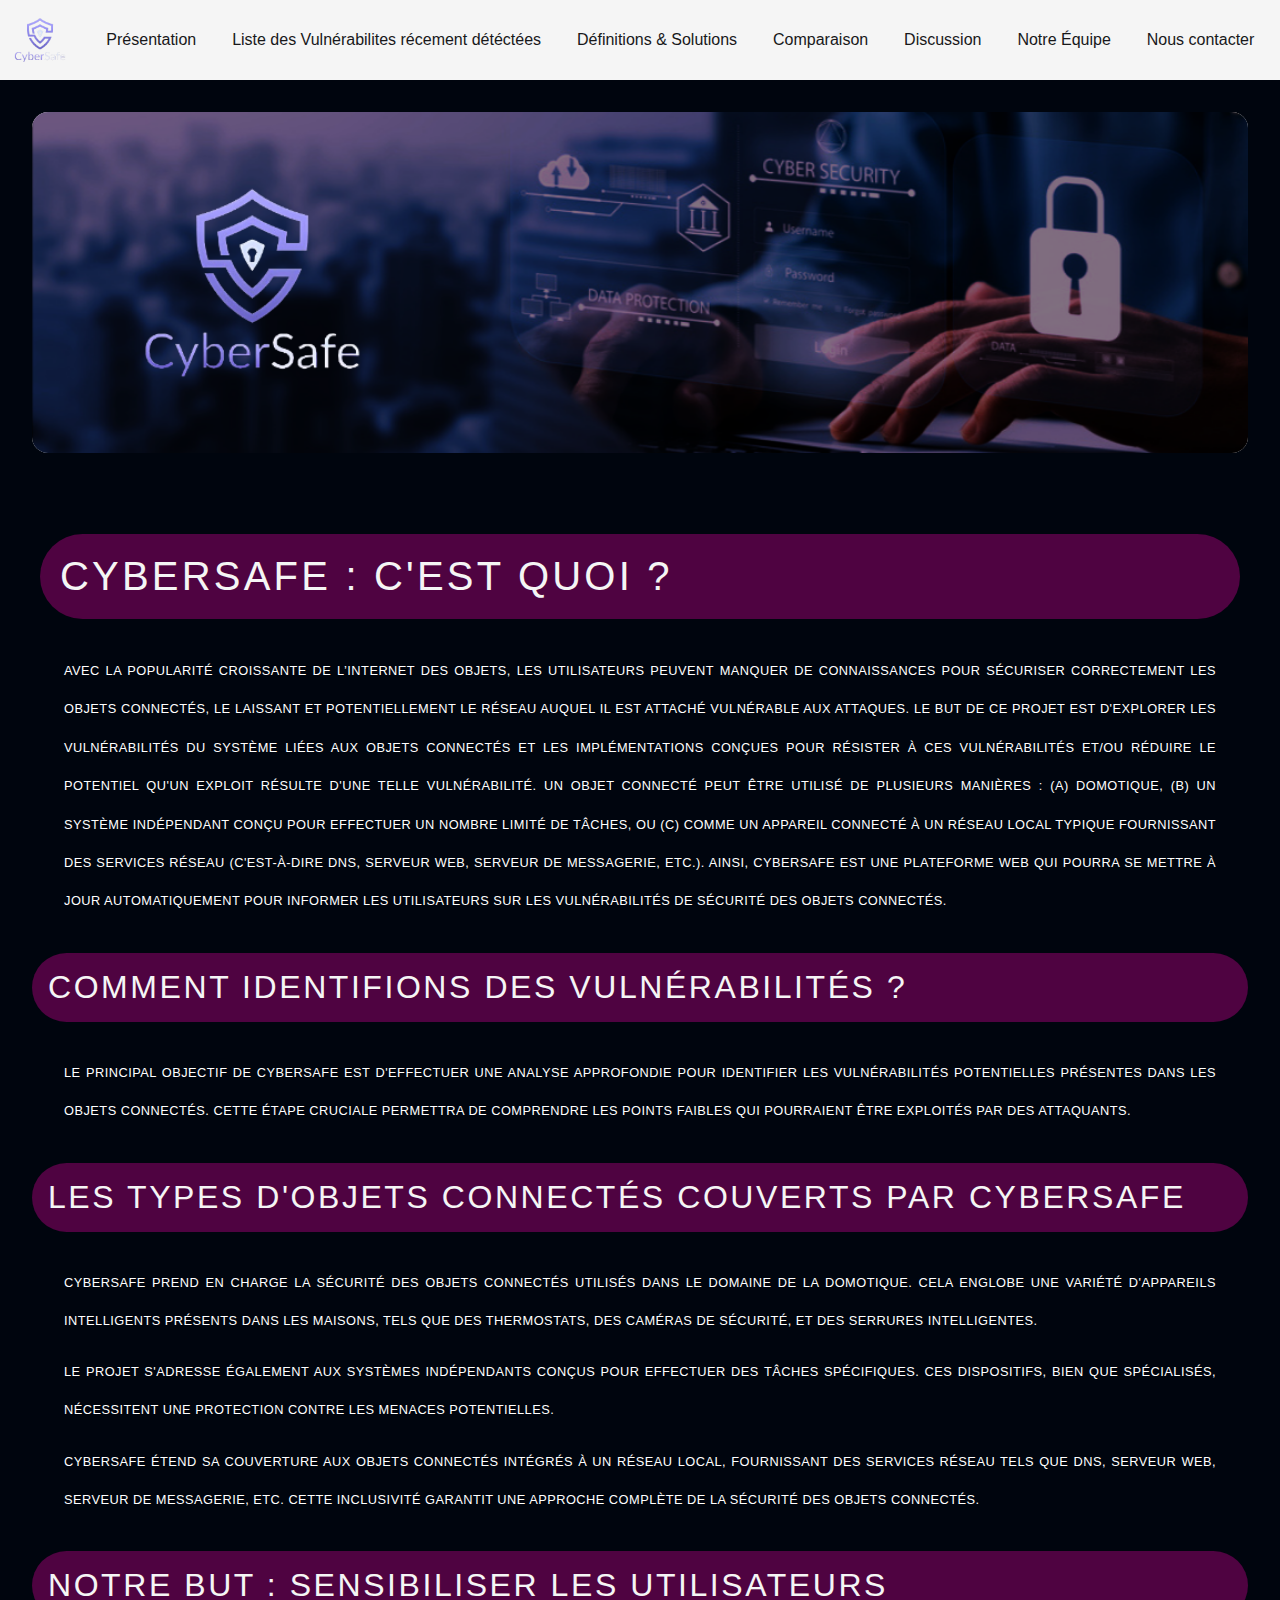
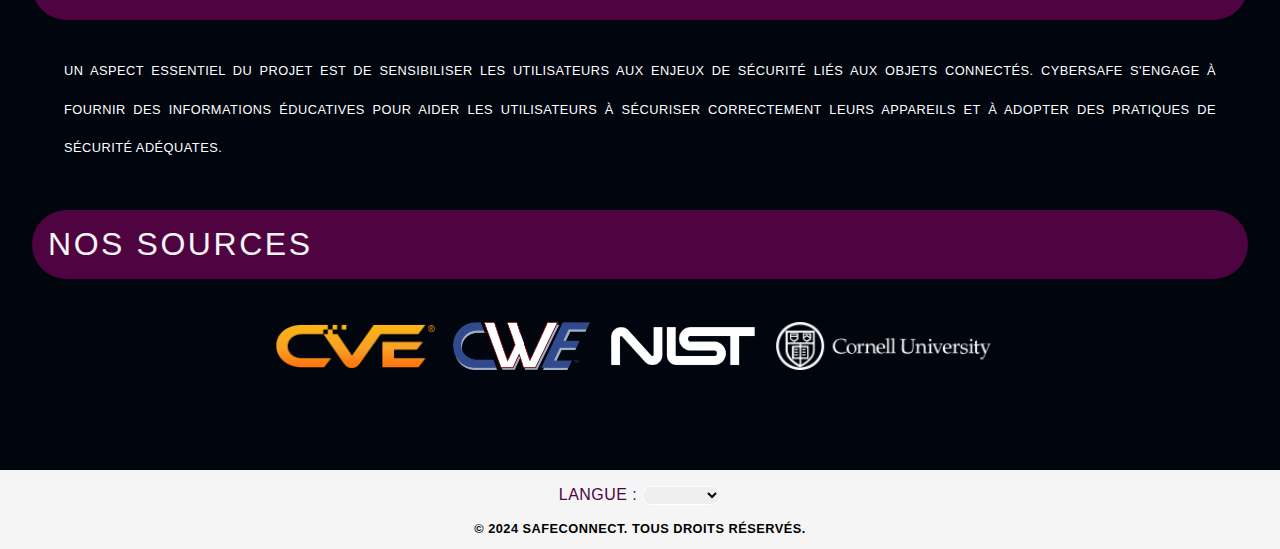
==== commit 24685f0c: "discussion" ====
--- a/index.html
+++ b/index.html
@@ -42,8 +42,19 @@
             <!-- Affichage des comparaisons de sécurité des marques -->
         </div>
         <div id="discussion" class="discussion-container">
-            <!-- Affichage de'un channel de discussion de cve -->
+            <input type="text" id="cveInput" placeholder="Entrez l'ID CVE ici..." />
+            <textarea id="messageInput" placeholder="Écrivez votre question ou remarque ici..."></textarea>
+            <select id="messageType">
+                <option value="question">Question</option>
+                <option value="remarque">Remarque</option>
+                <option value="réponse">Réponse</option>
+            </select>
+            <button onclick="postMessage()">Poster</button>
+            <button onclick="clearMessages()">Effacer les messages</button>
+            <div id="messagesContainer"></div>
+            
         </div>
+
         <div id="teamInfo" class="team-info-container">
             <!-- Affichage de notre equipe -->
         </div>
--- a/index.css
+++ b/index.css
@@ -793,44 +793,31 @@
 
 /*---------------------------------------- Discussion -----------------------------------------------------------*/
 
-.discussion-container {
+#discussion-container {
     display: flex;
     flex-direction: column;
-    justify-content: flex-start;
-    align-items: center;
-    padding: 2em;
-}
-
-.discussion-container > h2 {
-    font-size: 5em;
-    letter-spacing: 0.08em;
-    font-weight: 100;
-    text-align: center;
-    color: whitesmoke;
-}
-
-.discussion-table {
-    margin-top: 2em;
-    width: 80%;
-    overflow-x: auto;
-}
-
-.discussion-table th,
-.discussion-table td {
-    padding: 1em;
-    text-align: center;
-    border: 1px solid #ccc;
-}
-
-.discussion-table th {
-    background-color: #f2f2f2;
-    color: #333;
-}
-
-.discussion-table tr:nth-child(even) {
-    background-color: #f2f2f2;
-}
-
-.discussion-table tr:nth-child(odd) {
-    background-color: #fff;
-}
+    margin: 10px;
+}
+
+#messagesContainer {
+    margin-top: 20px;
+}
+
+#messageInput {
+    width: 100%; /* Prend toute la largeur du conteneur */
+    height: 150px !important;/* Hauteur fixe plus grande */
+    padding: 10px; /* Ajoute un peu de padding pour le texte */
+    box-sizing: border-box; /* Inclut le padding et la bordure dans la largeur et la hauteur */
+    border: 1px solid #ccc; /* Style de bordure */
+    border-radius: 4px; /* Bords arrondis */
+    resize: vertical; /* Permet à l'utilisateur de redimensionner verticalement */
+    font-size: 16px; /* Taille de police plus lisible */
+}
+
+.message {
+    color: white;           /* Couleur du texte */
+    background-color: #333; /* Couleur de fond pour améliorer la visibilité */
+    padding: 10px;          /* Espacement intérieur pour rendre le texte plus lisible */
+    margin-bottom: 5px;     /* Espace entre les messages */
+    border-radius: 5px;     /* Bords arrondis pour un look moderne */
+}
